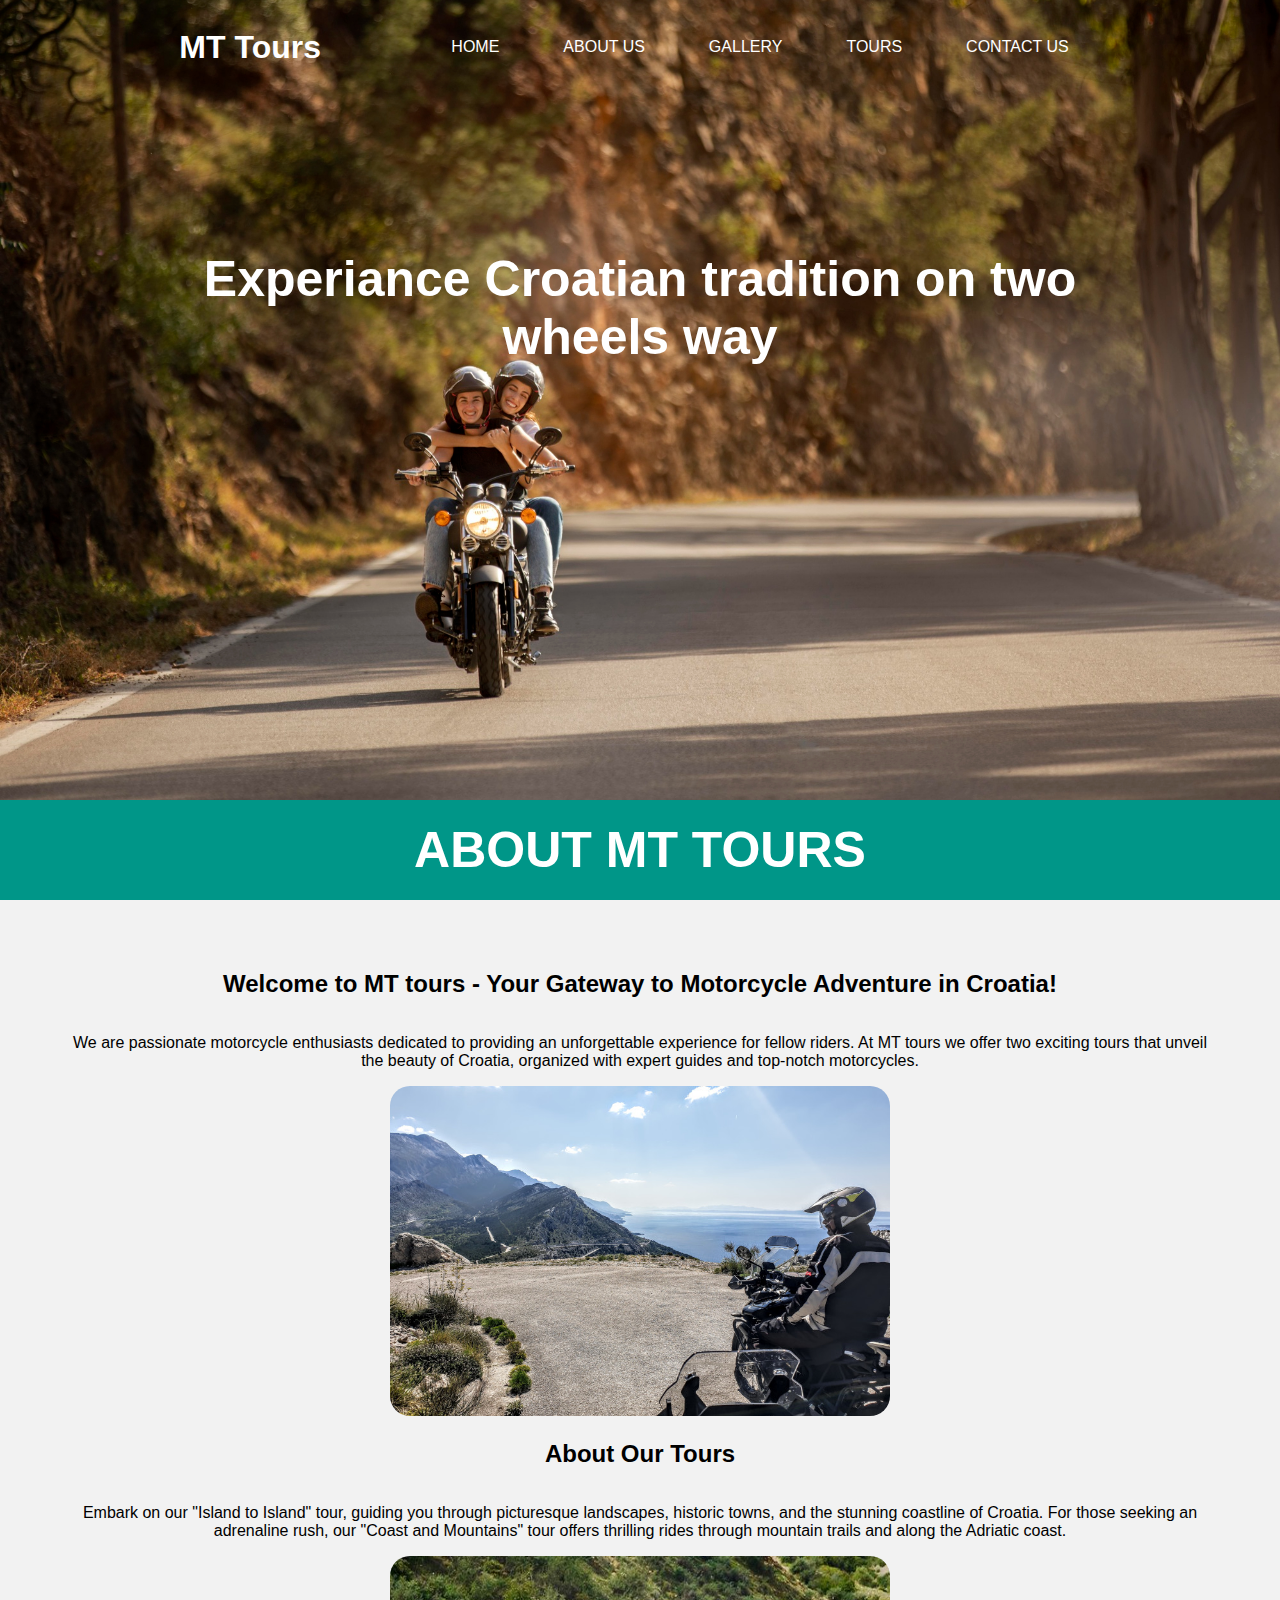
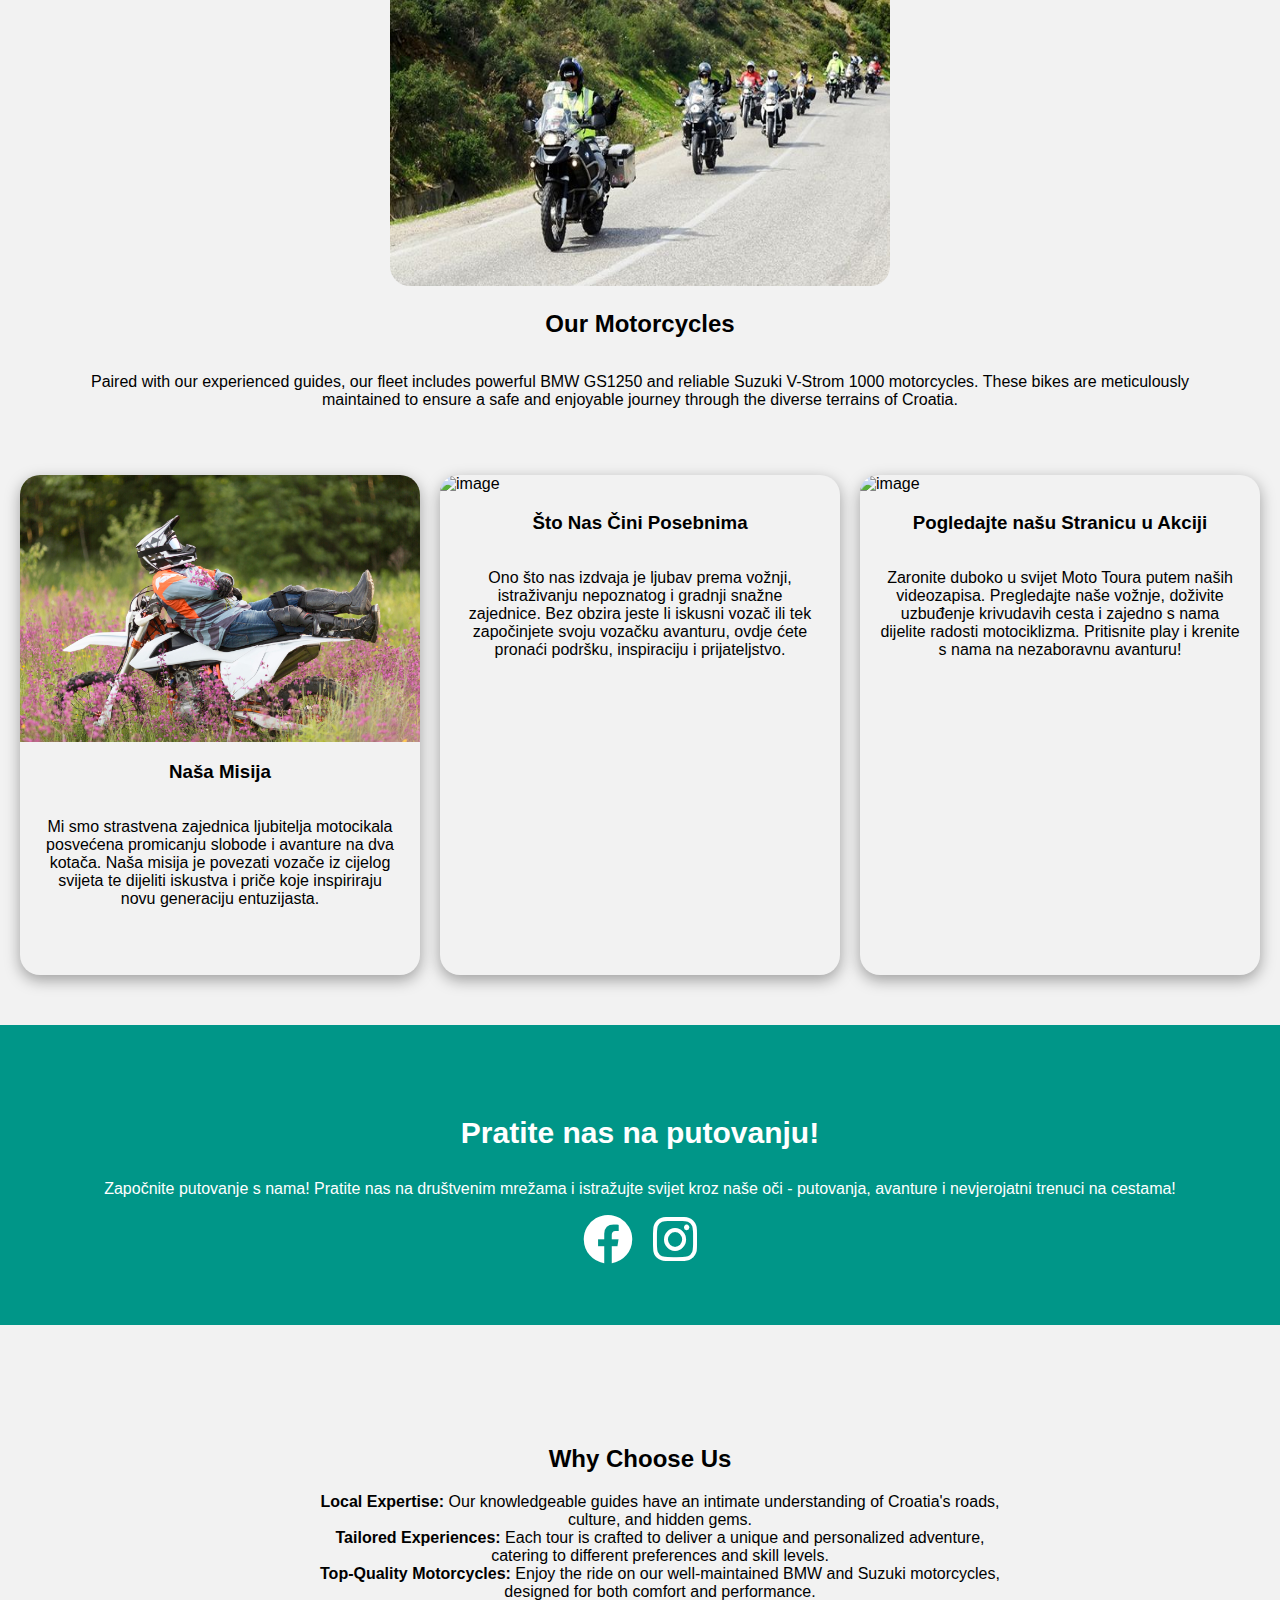
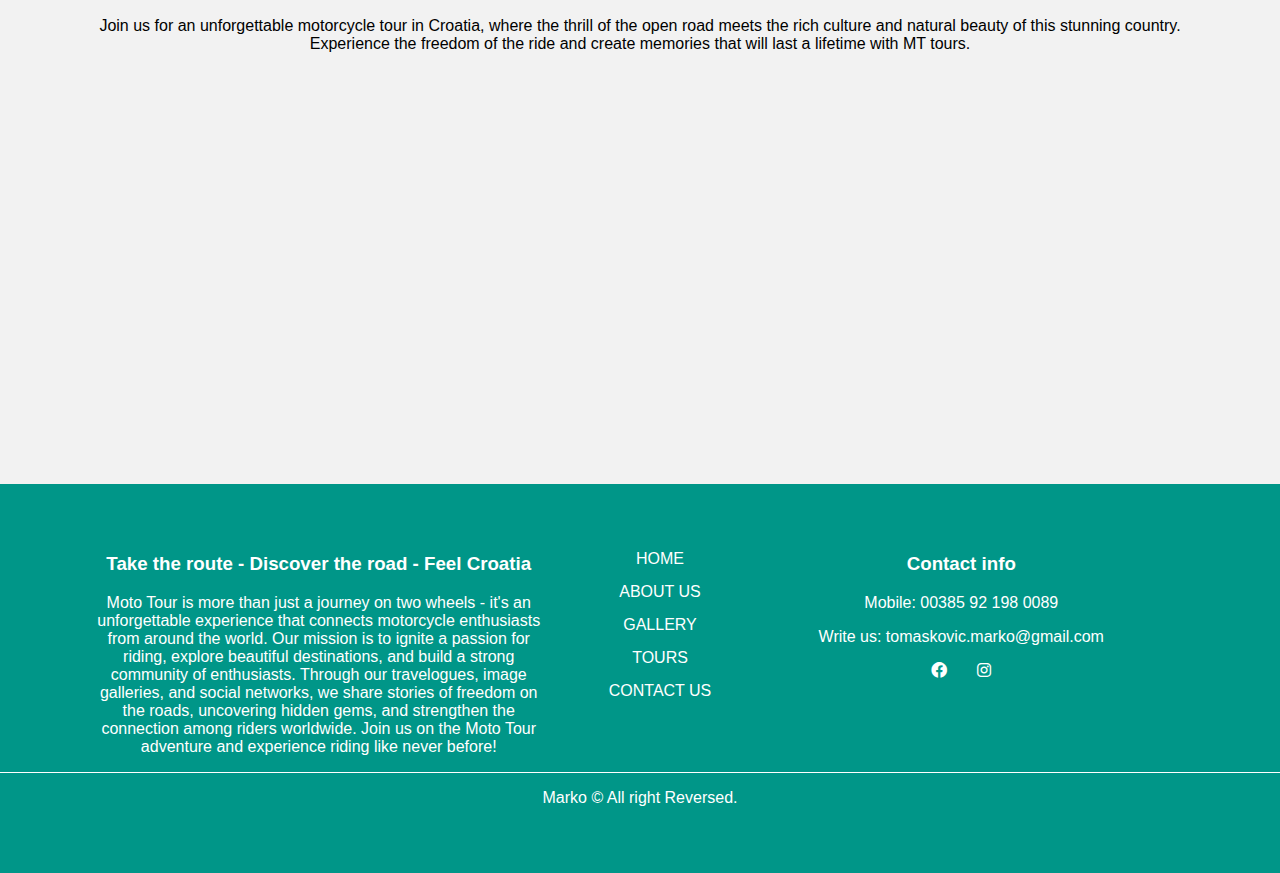
==== Moto-Project/aboutus.html @ 6cab7b77 "main" ====
<!DOCTYPE html>
<html lang="en">
  <head>
    <meta charset="UTF-8" />
    <meta name="viewport" content="width=device-width, initial-scale=1.0" />
    <link
      rel="stylesheet"
      href="https://cdnjs.cloudflare.com/ajax/libs/font-awesome/6.0.0/css/all.min.css"
    />
    <link rel="stylesheet" href="./styles/style.css" />
    <link rel="stylesheet" href="./styles/aboutus.css" />
    <title>MOTO BALKAN TOURS</title>
    <link rel="icon" href="assets/favicon_moto.png" type="image/x-icon" />
  </head>

  <body>
    <div class="header-container">
      <header>
        <div class="header-nav">
          <div class="logo">
            <a href="index.html">
              <h1>MT Tours</h1>
            </a>
          </div>

          <!-- Desktop nav -->
          <div class="desktop-menu">
            <nav>
              <ul class="desktop-nav">
                <li><a href="index.html">HOME</a></li>
                <li><a href="aboutus.html">ABOUT US</a></li>
                <li><a href="gallery.html">GALLERY</a></li>
                <li><a href="news.html">TOURS</a></li>
                <li><a href="contact.html">CONTACT US</a></li>
              </ul>
            </nav>
          </div>

          <!-- Icon for opening and closing the menu -->
          <div class="menu-toggle">
            <i class="fa-solid fa-bars" id="open" onclick="toggleMenu()"></i>
            <i
              class="fas fa-times close-icon"
              id="close"
              onclick="toggleMenu()"
            ></i>
          </div>

          <!-- Mobile nav -->
          <div class="mobile-menu">
            <nav>
              <ul class="mobile-nav">
                <li>
                  <a href="index.html" style="animation-delay: 0.2s">HOME</a>
                </li>
                <li>
                  <a href="aboutus.html" style="animation-delay: 0.2s"
                    >ABOUT US</a
                  >
                </li>
                <li>
                  <a href="gallery.html" style="animation-delay: 0.2s"
                    >GALLERY</a
                  >
                </li>
                <li>
                  <a href="news.html" style="animation-delay: 0.2s">NEWS</a>
                </li>
                <li>
                  <a href="contact.html" style="animation-delay: 0.2s"
                    >CONTACT US</a
                  >
                </li>
              </ul>
            </nav>
          </div>
        </div>
      </header>

      <div class="header-title">
        <h1>Experiance Croatian tradition on two wheels way</h1>
      </div>
    </div>
    <!-- About Us title -->
    <div class="aboutus-title">
      <h1>ABOUT MT TOURS</h1>
    </div>

    <div class="aboutus-text">
      <h2>
        Welcome to MT tours - Your Gateway to Motorcycle Adventure in Croatia!
      </h2>
      <p>
        We are passionate motorcycle enthusiasts dedicated to providing an
        unforgettable experience for fellow riders. At MT tours we offer two
        exciting tours that unveil the beauty of Croatia, organized with expert
        guides and top-notch motorcycles.
      </p>
      <div class="top-image">
        <img src="./assets/aboutus-image1.jpg" alt="">
      </div>
      
      <h2>About Our Tours</h2>
      <p>
        Embark on our "Island to Island" tour, guiding you through picturesque
        landscapes, historic towns, and the stunning coastline of Croatia. For
        those seeking an adrenaline rush, our "Coast and Mountains" tour offers
        thrilling rides through mountain trails and along the Adriatic coast.
      </p>
      <div class="top-image">
        <img src="./assets/aboutus-image2.jpg" alt="">
      </div>
      <h2>Our Motorcycles</h2>
      <p>
        Paired with our experienced guides, our fleet includes powerful BMW
        GS1250 and reliable Suzuki V-Strom 1000 motorcycles. These bikes are
        meticulously maintained to ensure a safe and enjoyable journey through
        the diverse terrains of Croatia.
      </p>
    </div>

    <div class="section-contain">
      <!-- Section one -->
      <section class="section-one_aboutus">
        <img src="./assets/image1.jpg" alt="image" />

        <h3>Naša Misija</h3>
        <p>
          Mi smo strastvena zajednica ljubitelja motocikala posvećena promicanju
          slobode i avanture na dva kotača. Naša misija je povezati vozače iz
          cijelog svijeta te dijeliti iskustva i priče koje inspiriraju novu
          generaciju entuzijasta.
        </p>
      </section>

      <!-- Section two -->
      <section class="section-two_aboutus">
        <img src="./assets/image2.jpg" alt="image" />

        <h3>Što Nas Čini Posebnima</h3>
        <p>
          Ono što nas izdvaja je ljubav prema vožnji, istraživanju nepoznatog i
          gradnji snažne zajednice. Bez obzira jeste li iskusni vozač ili tek
          započinjete svoju vozačku avanturu, ovdje ćete pronaći podršku,
          inspiraciju i prijateljstvo.
        </p>
      </section>

      <!-- Section three -->
      <section class="section-three_aboutus">
        <img src="./assets/image3.jpg" alt="image" />

        <h3>Pogledajte našu Stranicu u Akciji</h3>
        <p>
          Zaronite duboko u svijet Moto Toura putem naših videozapisa.
          Pregledajte naše vožnje, doživite uzbuđenje krivudavih cesta i zajedno
          s nama dijelite radosti motociklizma. Pritisnite play i krenite s nama
          na nezaboravnu avanturu!
        </p>
      </section>
    </div>

    <section>
      <div class="middle-section_main">
        <div class="middle-title">
          <h3>Pratite nas na putovanju!</h3>
          <p>
            Započnite putovanje s nama! Pratite nas na društvenim mrežama i
            istražujte svijet kroz naše oči - putovanja, avanture i nevjerojatni
            trenuci na cestama!
          </p>
        </div>

        <div class="section-social_icons">
          <a href="https://www.facebook.com" target="_blank"
            ><i class="fa-brands fa-facebook"></i
          ></a>
          <a href="https://www.instagram.com" target="_blank"
            ><i class="fa-brands fa-instagram"></i
          ></a>
        </div>
      </div>
    </section>

    <div class="why-choose_us">
      <h2>Why Choose Us</h2>
      <ul>
        <li>
          <strong>Local Expertise:</strong> Our knowledgeable guides have an
          intimate understanding of Croatia's roads, culture, and hidden gems.
        </li>
        <li>
          <strong>Tailored Experiences:</strong> Each tour is crafted to deliver
          a unique and personalized adventure, catering to different preferences
          and skill levels.
        </li>
        <li>
          <strong>Top-Quality Motorcycles:</strong> Enjoy the ride on our
          well-maintained BMW and Suzuki motorcycles, designed for both comfort
          and performance.
        </li>
      </ul>
      <p>
        Join us for an unforgettable motorcycle tour in Croatia, where the
        thrill of the open road meets the rich culture and natural beauty of
        this stunning country. Experience the freedom of the ride and create
        memories that will last a lifetime with MT tours.
      </p>
    </div>

    <section class="video-section">
      <iframe
        width="560"
        height="315"
        src="https://www.youtube.com/embed/ASE-7cNnaGY"
        frameborder="0"
        allowfullscreen
      ></iframe>
    </section>

    <!-- Footer -->
    <footer class="footer-container">
      <div class="description-container">
        <div class="footer-description">
          <h3>Take the route - Discover the road - Feel Croatia</h3>
          <p>
            Moto Tour is more than just a journey on two wheels - it's an
            unforgettable experience that connects motorcycle enthusiasts from
            around the world. Our mission is to ignite a passion for riding,
            explore beautiful destinations, and build a strong community of
            enthusiasts. Through our travelogues, image galleries, and social
            networks, we share stories of freedom on the roads, uncovering
            hidden gems, and strengthen the connection among riders worldwide.
            Join us on the Moto Tour adventure and experience riding like never
            before!
          </p>
        </div>
        <div class="page-link">
          <ul>
            <li><a href="index.html">HOME</a></li>
            <li><a href="aboutus.html">ABOUT US</a></li>
            <li><a href="gallery.html">GALLERY</a></li>
            <li><a href="news.html">TOURS</a></li>
            <li><a href="contact.html">CONTACT US</a></li>
          </ul>
        </div>

        <div class="contact-info">
          <h3>Contact info</h3>
          <p>Mobile: 00385 92 198 0089</p>
          <p>
            Write us:
            <a href="mailto:tomaskovic.marko@gmail.com"
              >tomaskovic.marko@gmail.com</a
            >
          </p>
          <div class="social-icons">
            <a href="https://www.facebook.com" target="_blank"
              ><i class="fa-brands fa-facebook"></i
            ></a>
            <a href="https://www.instagram.com" target="_blank"
              ><i class="fa-brands fa-instagram"></i
            ></a>
          </div>
        </div>
      </div>
      <div lass="reversed">
        <p class="reversed">Marko &copy All right Reversed.</p>
      </div>
    </footer>

    <script src="script.js"></script>
  </body>
</html>
---- Moto-Project/styles/style.css ----
body,
html {
  font-family: Arial, sans-serif;
  margin: 0;
  padding: 0;
  background-color: #f2f2f2;
}

.header-container {
  position: relative;
  width: 100%;
  max-width: 1920px;
  margin: 0 auto;
  height: 800px;
  overflow: hidden;
  background-image: url(../assets/header-image.jpg);
  background-size: cover;
  background-repeat: no-repeat;
  background-position: center center;
}

.header-background {
  position: absolute;
  top: 0;
  left: 0;
  width: 100%;
  height: 100%;
  overflow: hidden;
  /* z-index: -1; */
}

header video {
  width: 100%;
  height: 100%;
  object-fit: cover;
}

.header-title {
    display: flex;
    flex-direction: column;
    justify-content: center;
    width: 100%;
    max-width: 1000px;
    margin: 0 auto;
    text-align: center;
    color: white;
    z-index: 1;
}

.header-title h1{
    color: white;
    font-size: 50px;
    z-index: 1;
}
.header-title p{
    color: white;
    font-size: 26px;
    z-index: 1;
}

.header-nav {
  display: flex;
  justify-content: space-between;
  
  color: white;
  display: flex;
  justify-content: center;
  padding: 0.5em;
  z-index: 9999;
}

.logo {
  width: 200px;
  height: 200px;
  z-index: 9999;
}
.logo h1 {
    font-weight: bold;
    color: white;
}
.logo a {
text-decoration: none;
}
.desktop-menu{
  z-index: 9999;
}
.desktop-menu nav ul,
.mobile-nav ul {
  list-style: none;
  z-index: 999999;
}

.desktop-nav{
    display: flex;
    margin-top: 30px;
    z-index: 99999;
}

.desktop-nav a {
  color: white;
  text-decoration: none;
  padding: 0.5em 1em;
  margin: 0 1em;
  border-radius: 5px;
  transition: background-color 0.3s;
  z-index: 9999;
}

.desktop-nav a:hover {
  background-color: #009688;
}

/* Mobile menu style */
.mobile-menu {
    display: none;
    position: fixed;
    top: 0;
    left: 0;
    width: 250px;
    height: 100%;
    background-color: #009688;
    color: white;
    translate: -100% 0;
    transition: translate 0.375s cubic-bezier(0.175, 0.885, 0.32, 1);
    z-index: 99999;
  }

  body.open .mobile-menu {
    opacity: 1;
    visibility: visible;
    translate: 0;
    animation: menu-in 0.375s;
  }

  @keyframes menu-in {
    0% {
      clip-path: ellipse(60% 60% at 0% 50%);
    }
    100% {
      clip-path: ellipse(120% 120% at 0% 50%);
    }
  }

  .mobile-nav {
    display: none;
    list-style: none;
    padding: 80px 0 0 20px;
  }

  .mobile-nav a {
    text-decoration: none;
    color: white;
    padding: 15px;
    display: block;
  }

  .fa-bars, .close-icon{
    display: none;
    position: absolute;
    left: 40px;
    top: 40px;
    cursor: pointer;
    z-index: 999999;
  }
  .title-container {
    display: flex;
    flex-direction: column;
    justify-content: center;
    align-items: center;
    margin: 0 auto;
    width: 100%;
    max-width: 1920px;
    padding: 50px 0;
    background-color: #009688;
  }

  .title-container h1{
    width: 100%;
    max-width: 700px;
    font-size: 40px;
    color: white;
    margin: 0;
    text-align: center;
  }

  .title-container p{
    font-size: 30px;
    color: white;
  }


  /* first section */
  .first-section {
    display: flex;
    justify-content: center;
    flex-wrap: wrap;  
    gap: 50px;
    width: 100%;
    max-width: 1200px;
    margin: 0 auto;
    padding-top: 50px;
    color: #3d3d3d;
  }
  
  .section-text {
    display: flex;
    flex-direction: column;
    justify-content: center;
    align-items: center;
    width: 100%;
    max-width: 500px;
    flex: 1 1 100%;
  }
  
  .section-image {
    width: 100%;
    max-width: 600px;
    flex: 1 1 100%; 
  }
  .section-image img{
    width: 100%;
    max-width: 600px; 
  }
  
  /* Second section */
  .second-section {
    display: flex;
    justify-content: center;
    flex-wrap: wrap;  
    gap: 50px;
    width: 100%;
    max-width: 1200px;
    margin: 0 auto;
    padding-top: 50px;
    color: #3d3d3d;
  }

  /* Third section */
  .third-section {
    display: flex;
    justify-content: center;
    flex-wrap: wrap;  
    gap: 50px;
    width: 100%;
    max-width: 1200px;
    margin: 0 auto;
    padding: 50px 0;
    color: #3d3d3d;
  }

/* Footer */

.footer-container{
    width: 100%;
    max-width: 1920px;
    margin: 0 auto;
    display: flex;
    flex-direction: column;
    justify-content: center;
    align-items: center;
    background-color: #009688;
    color: white;
    padding: 50px 0;
}

.description-container{
    width: 100%;
    max-width: 1400px;
    display: flex;
    justify-content: center;
    margin: 0 auto;
    border-bottom: 1px solid white;
}
.footer-description{
    width: 100%;
    max-width: 500px;
}

.page-link ul{
    display: flex;
    flex-direction: column;
    flex-wrap: wrap;
    justify-content: center;
    align-items: center;
    gap: 15px;
}
.page-link li {
    list-style: none;
    
}
.page-link a{
    color: white;
    text-decoration: none;
}
.contact-info{
    width: 100%;
    max-width: 500px;
    text-align: center;
}
.contact-info a{
    color: white;
    text-decoration: none;
}
.social-icons{
    display: flex;
    justify-content: center;
    gap: 30px;
    margin: 0 auto;
}


  @media only screen and (max-width: 768px) {
    
    .header-title h1{
        color: white;
        font-size: 34px;
    }

    .desktop-menu {
      display: none;
    }
  
    .mobile-menu {
      display: block;
    }

    .menu-toggle .fa-bars{
        display: block;
        cursor: pointer;
      }
      .menu-toggle .close-icon{
        display: none;
      }
      .mobile-nav{
        display: flex;
        flex-direction: column;
      }

      .description-container {
        text-align: center; 
        flex-direction: column;
      }


    .contact-info,
    .footer-description,
    .page-link a,
    .contact-info a {
        max-width: 100%; 
    }
  }
---- Moto-Project/styles/aboutus.css ----
.section-contain {
  display: flex;
  flex-wrap: wrap;
  justify-content: center;
  gap: 20px;
  margin: 0 auto;
  width: 100%;
  max-width: 1600px;
  padding: 50px 0;
}

.section-one_aboutus,
.section-two_aboutus,
.section-three_aboutus {
  display: flex;
  flex-direction: column;
  width: 400px;
  height: 500px;
  box-shadow: rgba(0, 0, 0, 0.35) 0px 5px 15px;
  border-radius: 20px;
  
}
.aboutus-title {
  width: 100%;
  max-width: 1920px;
  display: flex;
  justify-content: center;
  align-items: center;
  margin: 0 auto;
  background-color: #009688;
  height: 100px;
}

.aboutus-title h1 {
  font-size: 50px;
  color: white;
}

.aboutus-text,
.why-choose_us{
  width: 100%;
  max-width: 1200px;
  display: flex;
  flex-direction: column;
  justify-content: center;
  text-align: center;
  margin: 0 auto;
  padding-top: 50px;
}

.why-choose_us ul {
  width: 100%;
  max-width: 700px;
  display: flex;
  justify-content: center;
  flex-direction: column;
  margin: 0 auto;
  list-style: none;
}
.top-image img {
  width: 100%;
  max-width: 500px;
  height: 330px;
  border-radius: 20px;
}

img{ 
  width: 100%;
  max-width: 400px;
  border-radius: 20px 20px 0 0;
  padding: 0;
}

h3, p{ 
  text-align: center;
  padding: 0 20px;
}

.middle-section_main{
  display: flex;
  flex-direction: column;
  justify-content: center;
  align-items: center;
  width: 100%;
  max-width: 1920px;
  height: 300px;
  margin: 0 auto;
  background-color: #009688;
  margin-bottom: 50px;
}
.middle-title{
  color: white;
}
.middle-title h3 {
  font-size: 30px;
}
.section-social_icons {
  display: flex;
  justify-content: center;
  gap: 20px;
  margin: 0 auto;
}

.section-social_icons
.fa-brands {
  font-size: 50px;
}
a{
  color: white;
}

.video-section {
  display: flex;
  justify-content: center;
  margin: 0 auto;
  padding: 50px 0;
}

iframe{
  width: 100%;
  max-width: 500px;
  padding: 0 10px;
}
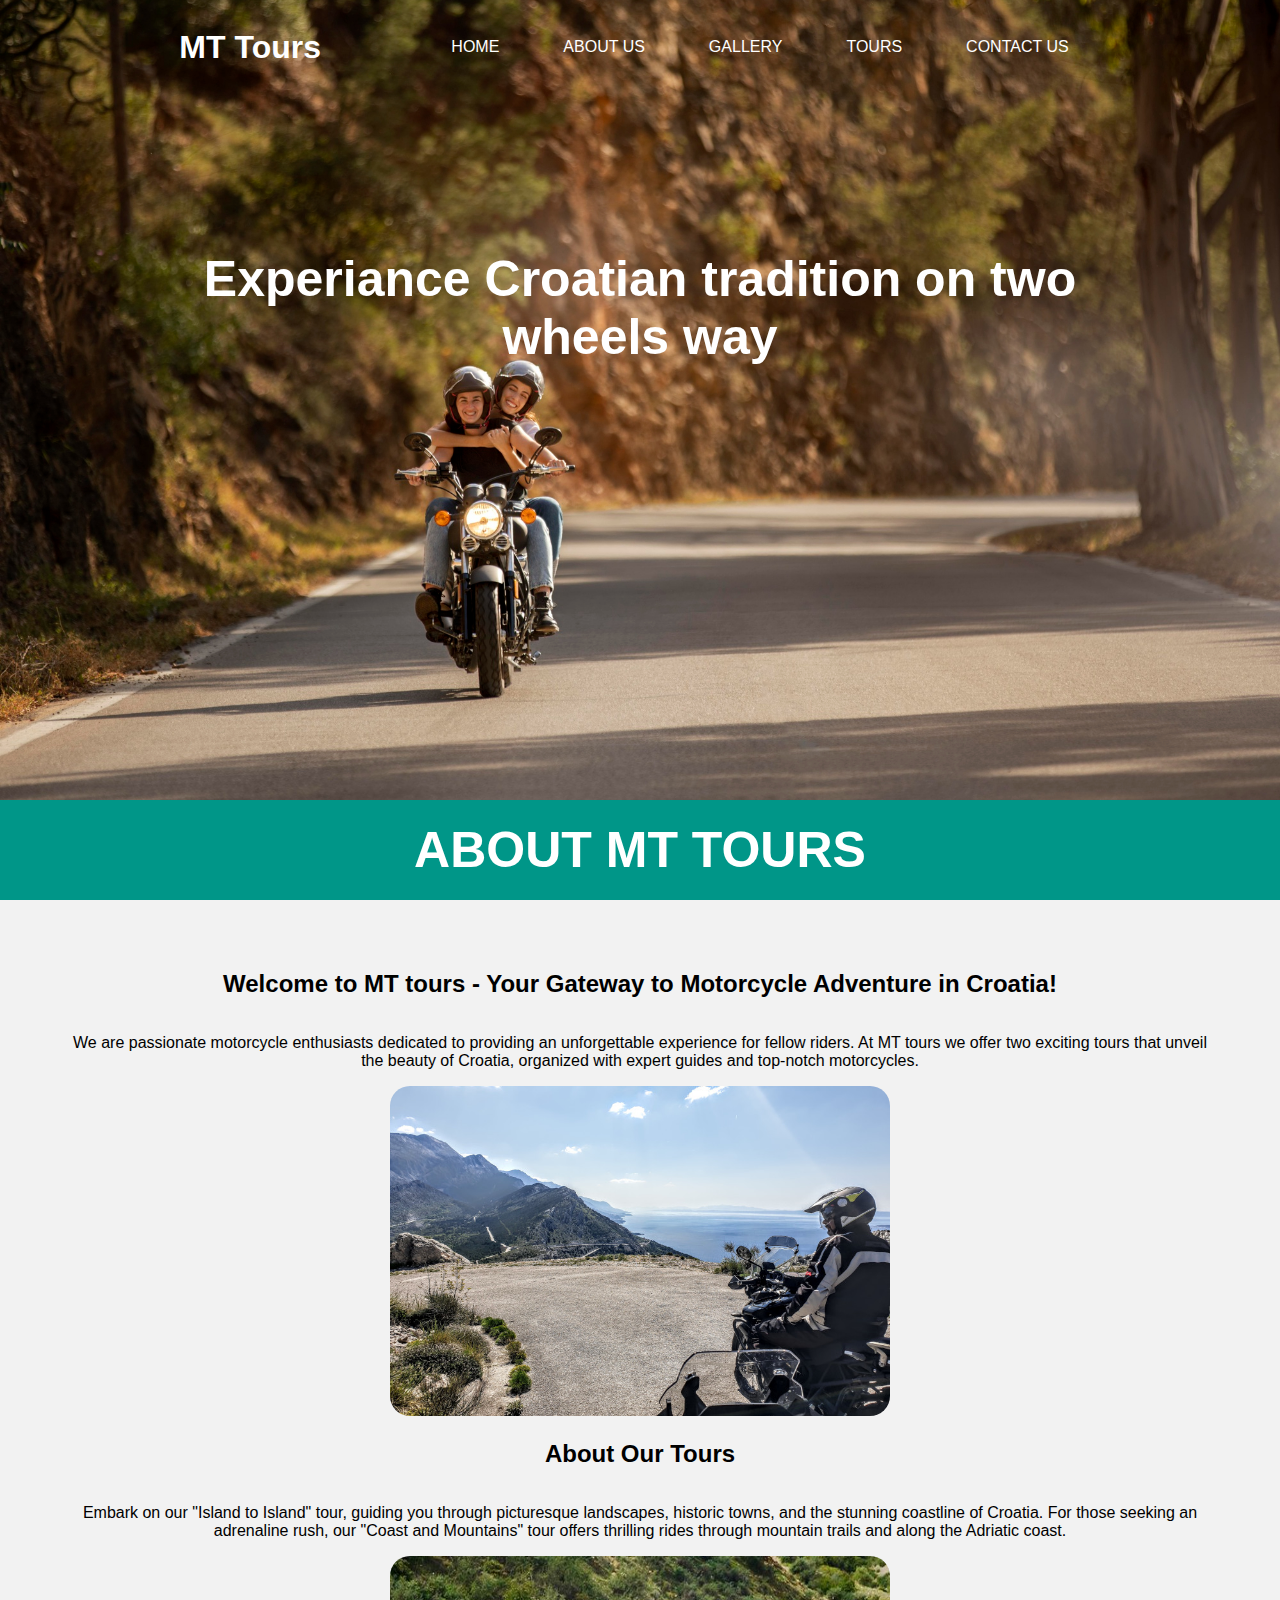
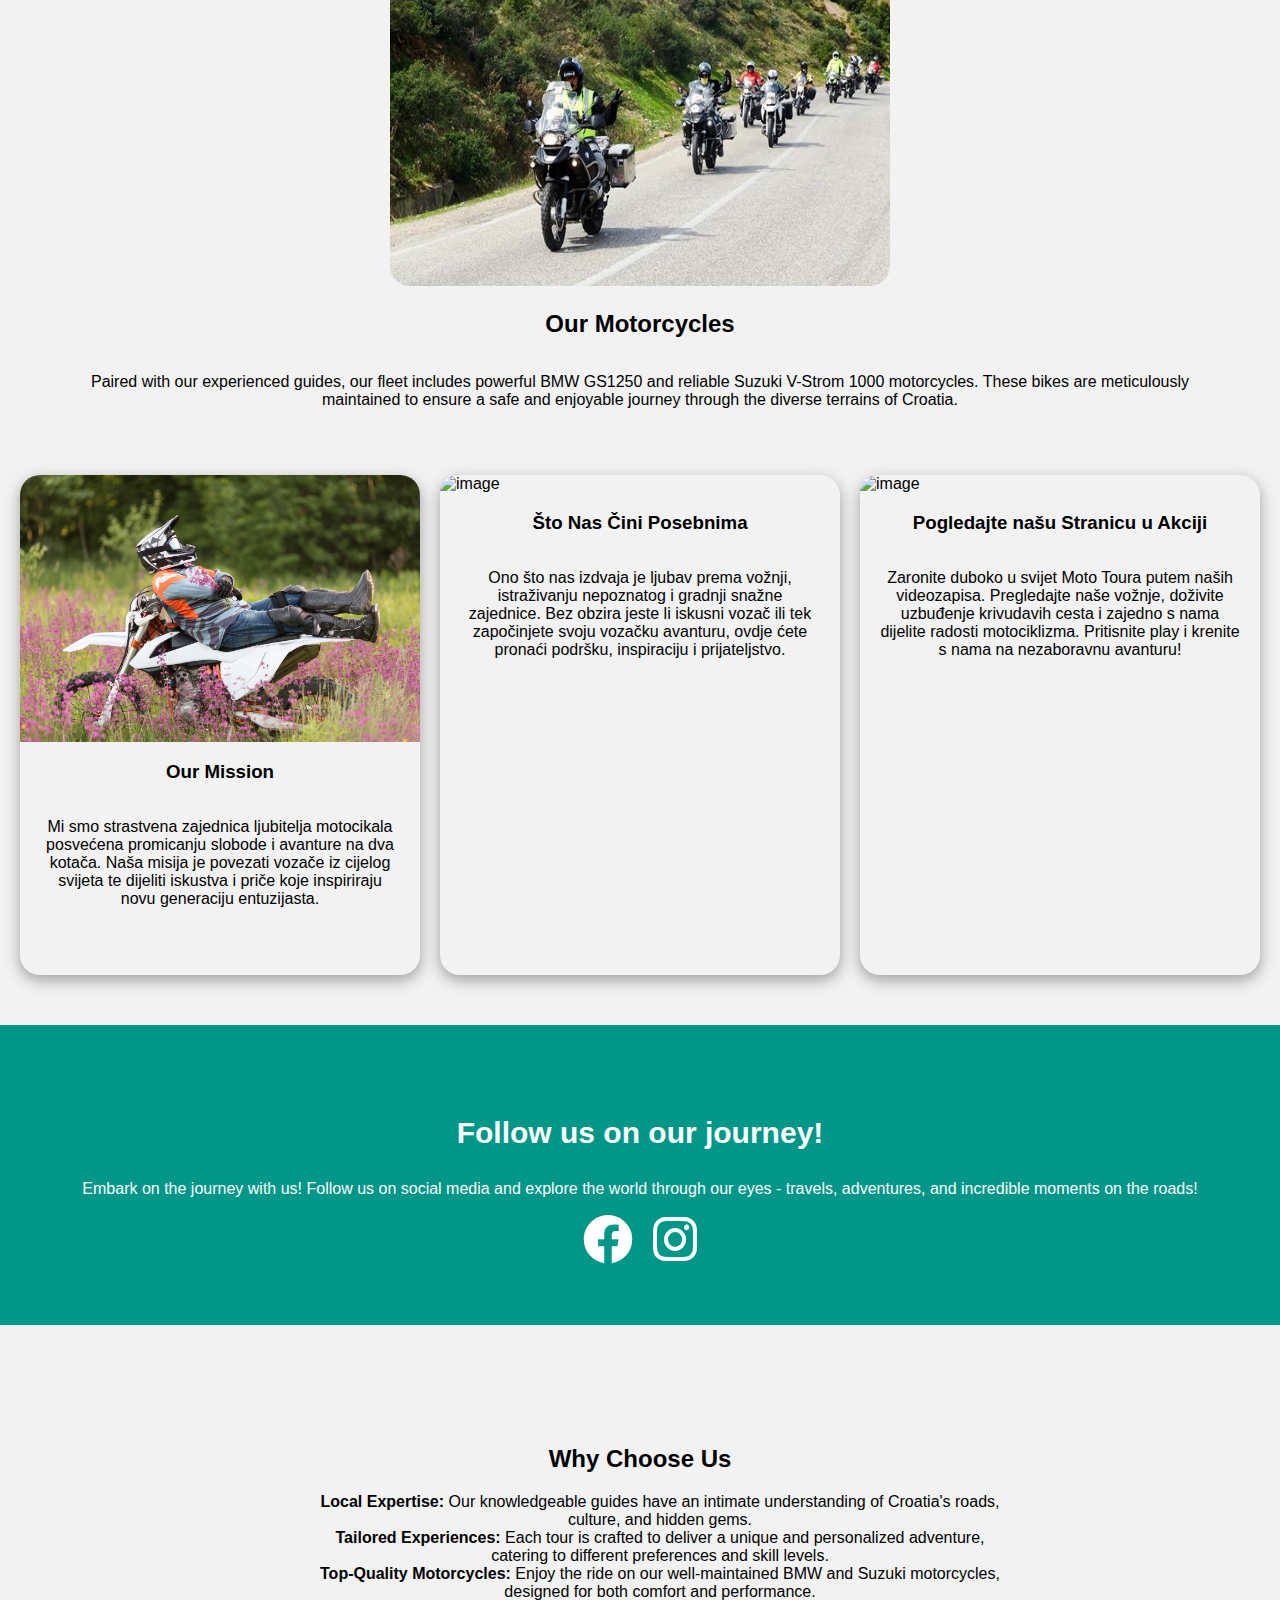
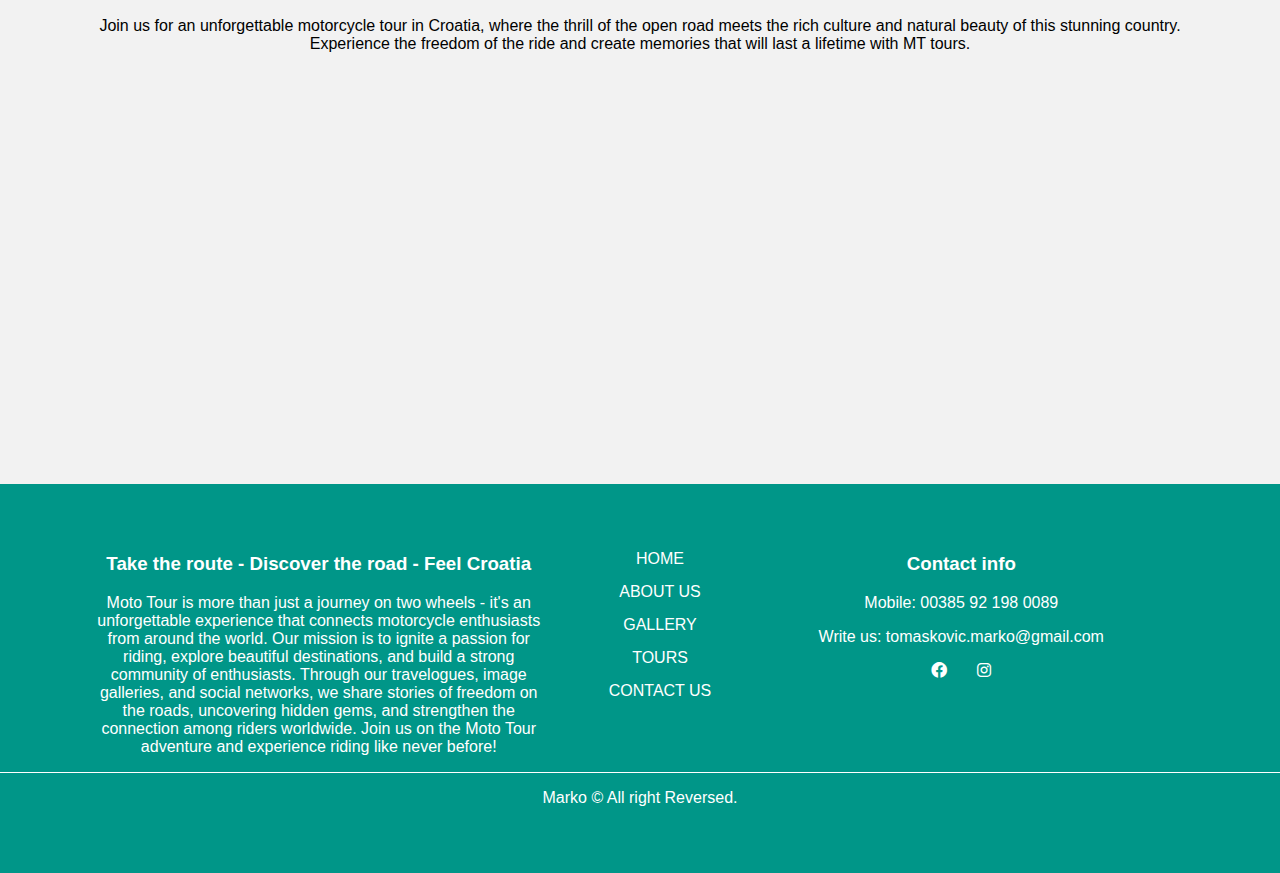
==== commit a1c8c550: "Update aboutus.html" ====
--- a/Moto-Project/aboutus.html
+++ b/Moto-Project/aboutus.html
@@ -97,9 +97,9 @@
         guides and top-notch motorcycles.
       </p>
       <div class="top-image">
-        <img src="./assets/aboutus-image1.jpg" alt="">
-      </div>
-      
+        <img src="./assets/aboutus-image1.jpg" alt="" />
+      </div>
+
       <h2>About Our Tours</h2>
       <p>
         Embark on our "Island to Island" tour, guiding you through picturesque
@@ -108,7 +108,7 @@
         thrilling rides through mountain trails and along the Adriatic coast.
       </p>
       <div class="top-image">
-        <img src="./assets/aboutus-image2.jpg" alt="">
+        <img src="./assets/aboutus-image2.jpg" alt="" />
       </div>
       <h2>Our Motorcycles</h2>
       <p>
@@ -124,7 +124,7 @@
       <section class="section-one_aboutus">
         <img src="./assets/image1.jpg" alt="image" />
 
-        <h3>Naša Misija</h3>
+        <h3>Our Mission</h3>
         <p>
           Mi smo strastvena zajednica ljubitelja motocikala posvećena promicanju
           slobode i avanture na dva kotača. Naša misija je povezati vozače iz
@@ -163,11 +163,11 @@
     <section>
       <div class="middle-section_main">
         <div class="middle-title">
-          <h3>Pratite nas na putovanju!</h3>
+          <h3>Follow us on our journey!</h3>
           <p>
-            Započnite putovanje s nama! Pratite nas na društvenim mrežama i
-            istražujte svijet kroz naše oči - putovanja, avanture i nevjerojatni
-            trenuci na cestama!
+            Embark on the journey with us! Follow us on social media and explore
+            the world through our eyes - travels, adventures, and incredible
+            moments on the roads!
           </p>
         </div>
 
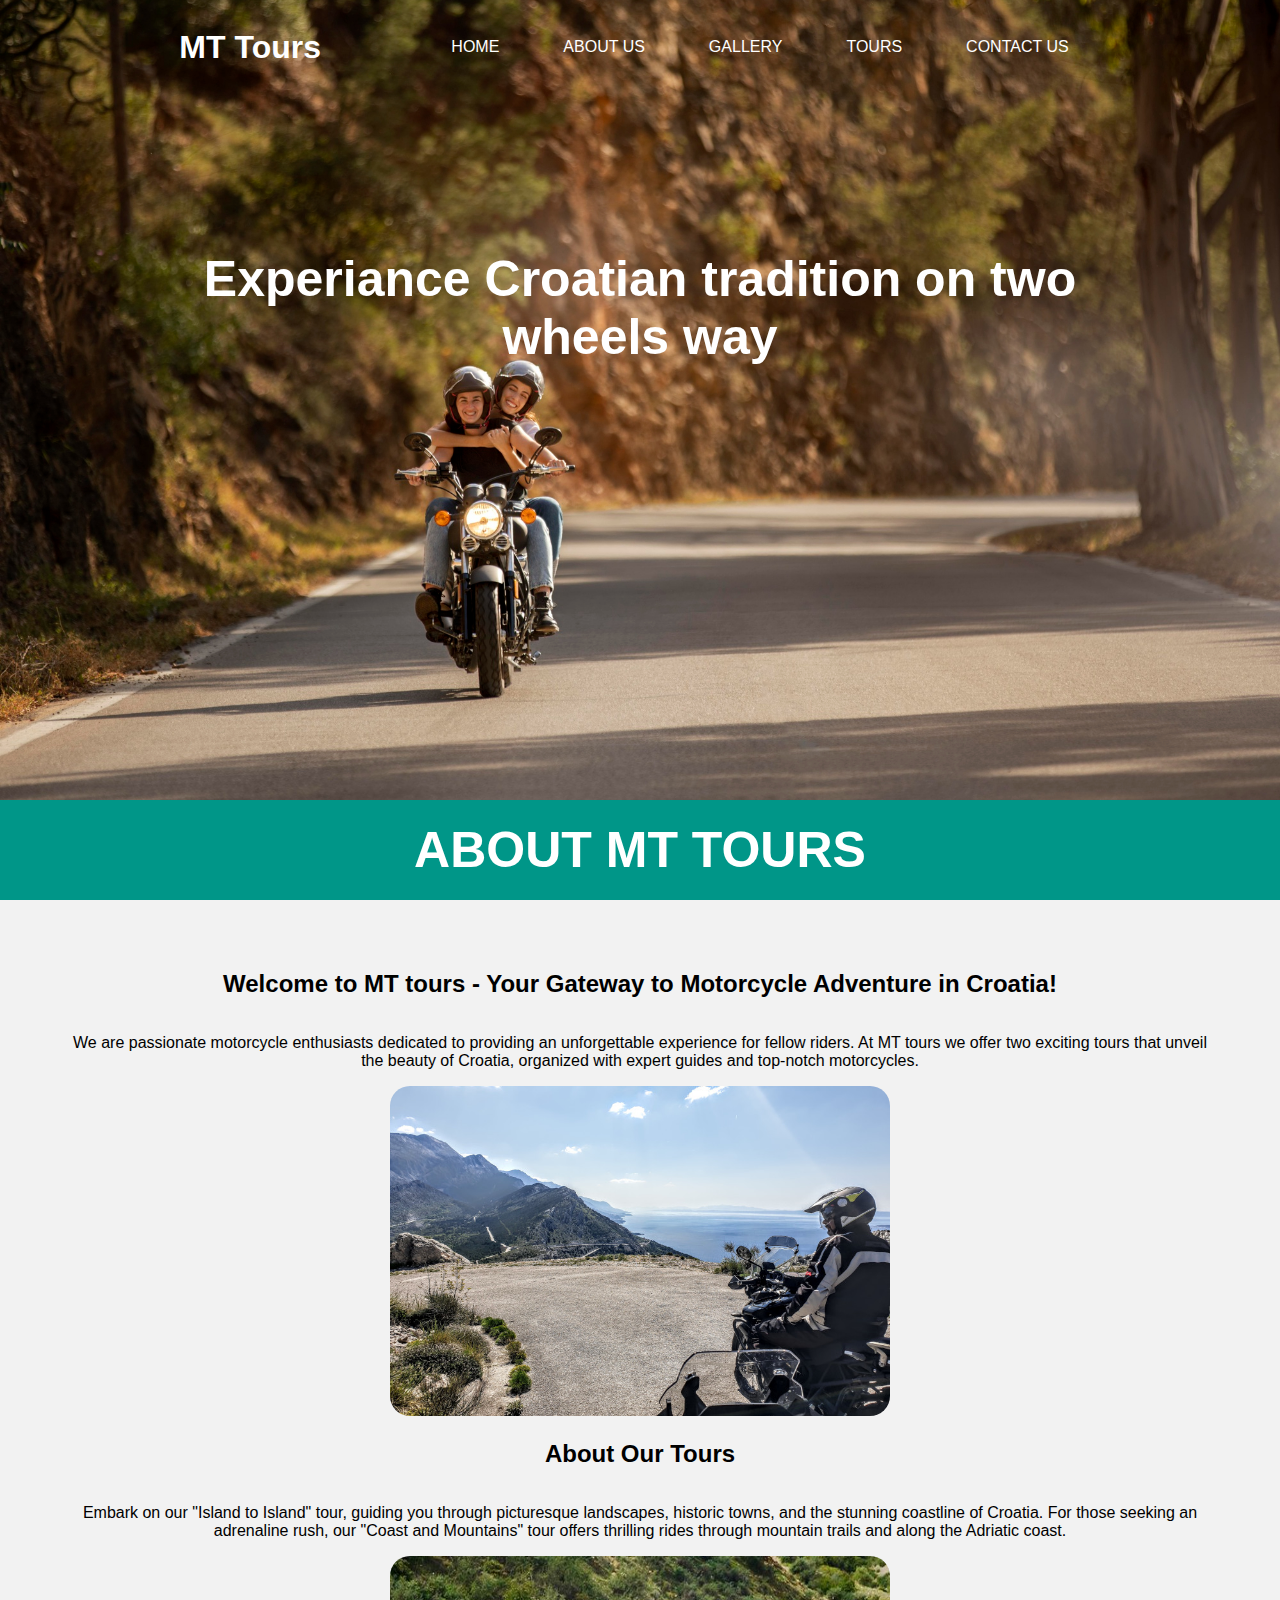
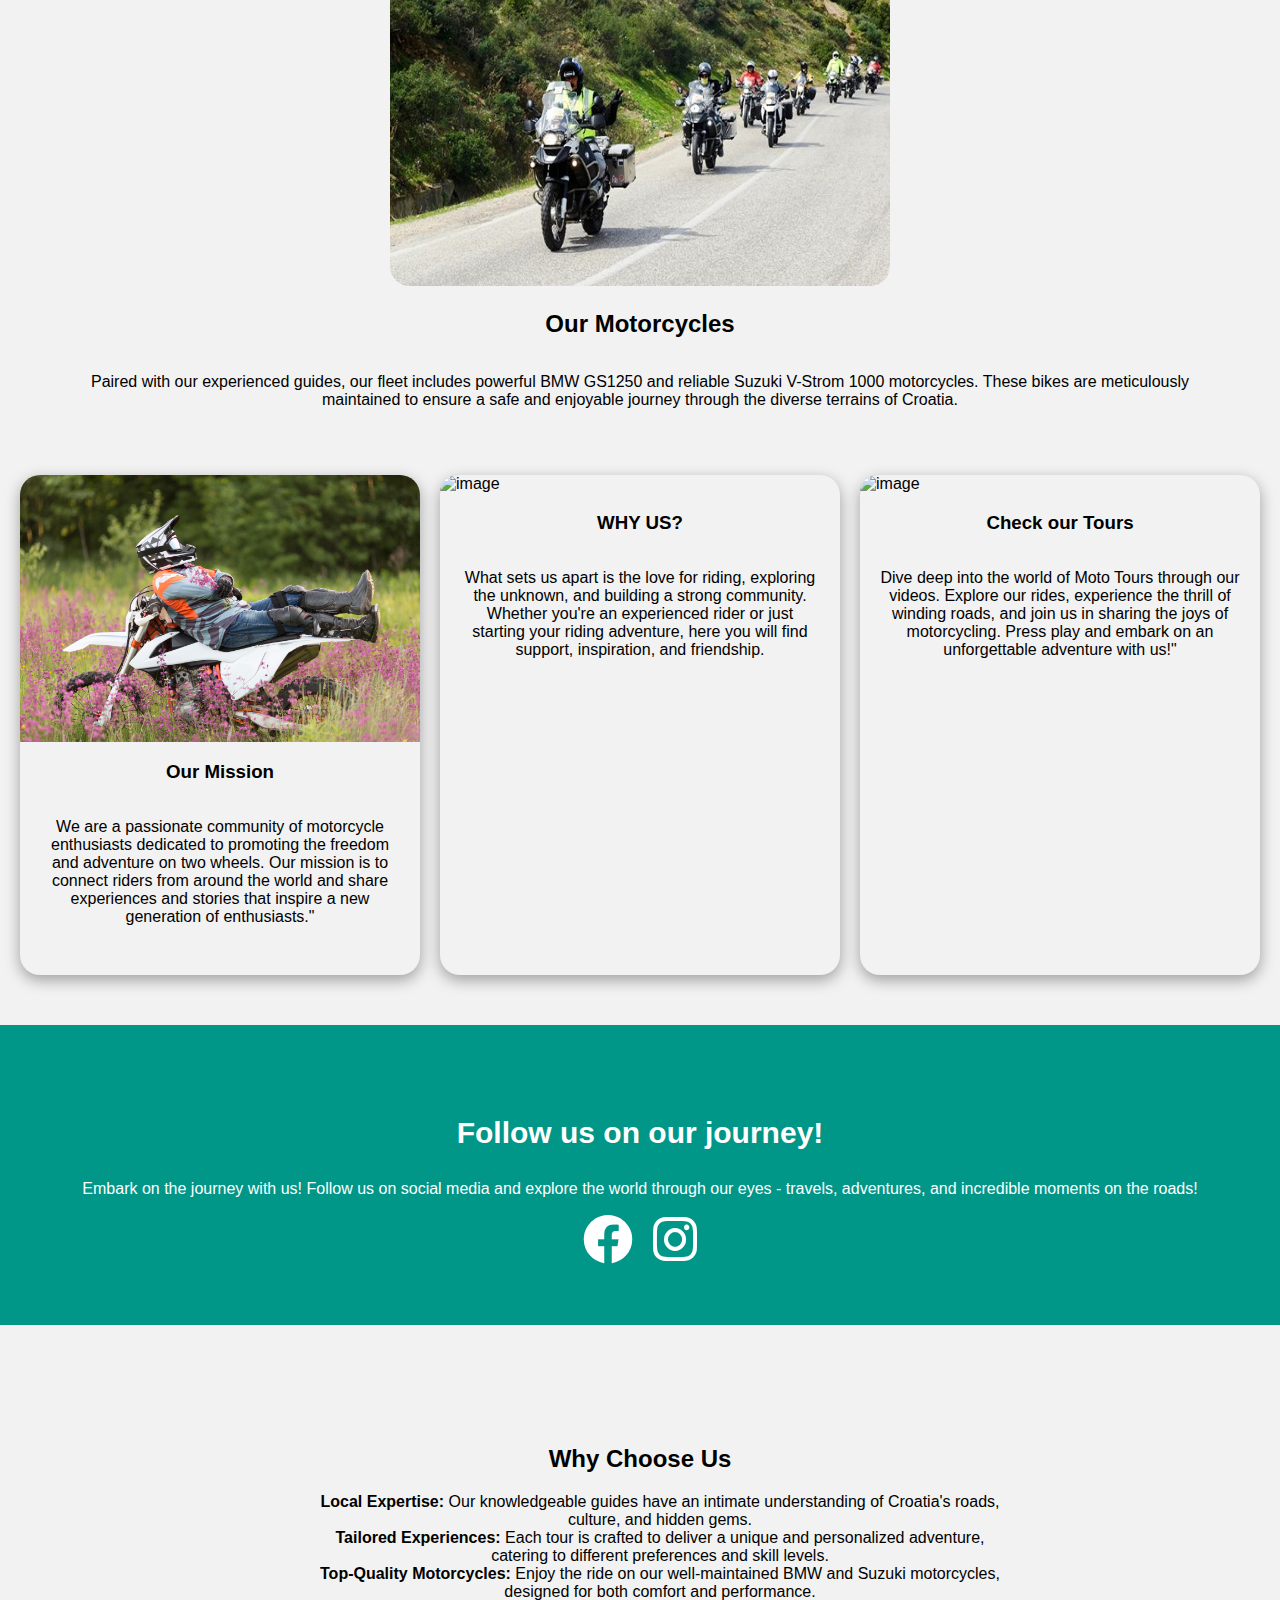
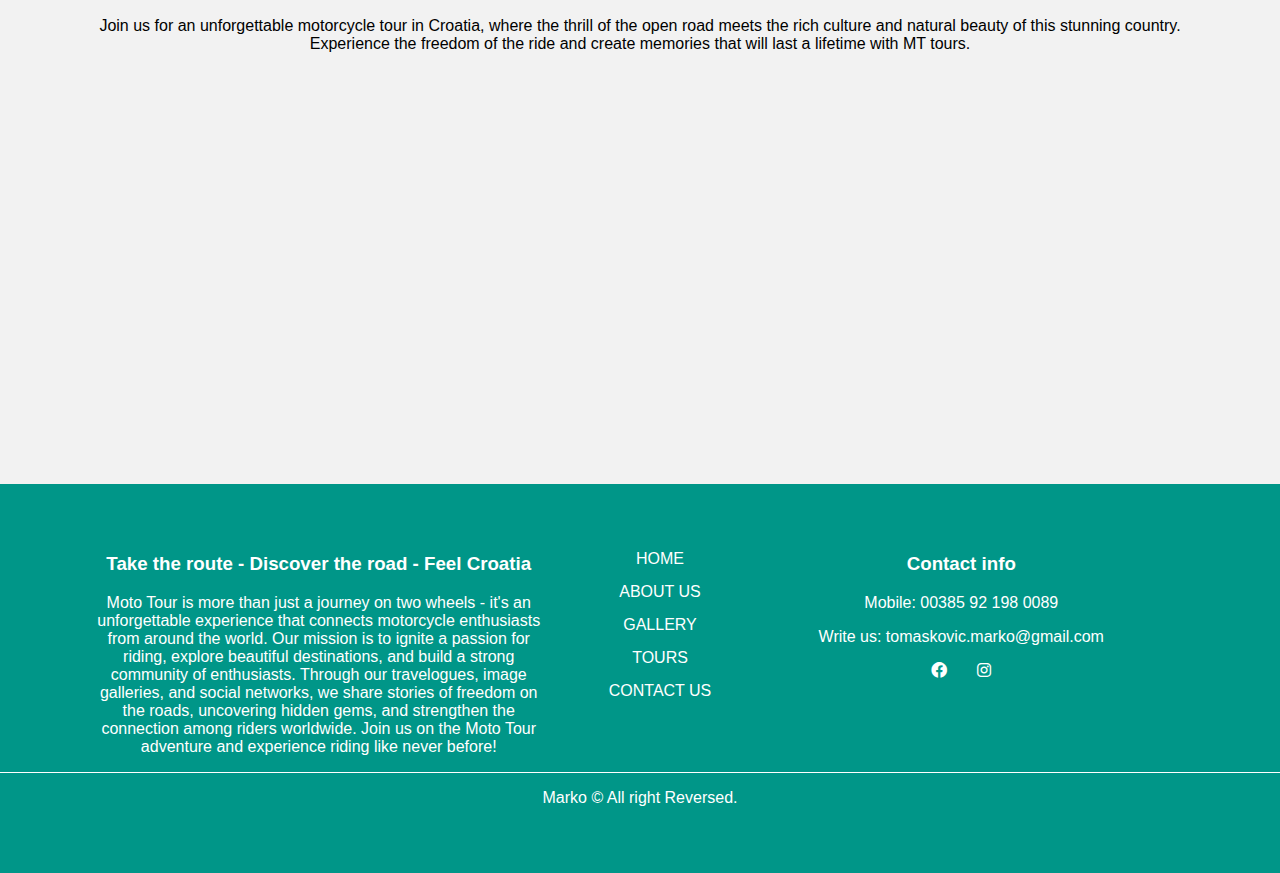
==== commit 1969e7f5: "zadnja verzija" ====
--- a/Moto-Project/aboutus.html
+++ b/Moto-Project/aboutus.html
@@ -126,10 +126,10 @@
 
         <h3>Our Mission</h3>
         <p>
-          Mi smo strastvena zajednica ljubitelja motocikala posvećena promicanju
-          slobode i avanture na dva kotača. Naša misija je povezati vozače iz
-          cijelog svijeta te dijeliti iskustva i priče koje inspiriraju novu
-          generaciju entuzijasta.
+          We are a passionate community of motorcycle enthusiasts dedicated to
+          promoting the freedom and adventure on two wheels. Our mission is to
+          connect riders from around the world and share experiences and stories
+          that inspire a new generation of enthusiasts."
         </p>
       </section>
 
@@ -137,12 +137,12 @@
       <section class="section-two_aboutus">
         <img src="./assets/image2.jpg" alt="image" />
 
-        <h3>Što Nas Čini Posebnima</h3>
+        <h3>WHY US?</h3>
         <p>
-          Ono što nas izdvaja je ljubav prema vožnji, istraživanju nepoznatog i
-          gradnji snažne zajednice. Bez obzira jeste li iskusni vozač ili tek
-          započinjete svoju vozačku avanturu, ovdje ćete pronaći podršku,
-          inspiraciju i prijateljstvo.
+          What sets us apart is the love for riding, exploring the unknown, and
+          building a strong community. Whether you're an experienced rider or
+          just starting your riding adventure, here you will find support,
+          inspiration, and friendship.
         </p>
       </section>
 
@@ -150,12 +150,12 @@
       <section class="section-three_aboutus">
         <img src="./assets/image3.jpg" alt="image" />
 
-        <h3>Pogledajte našu Stranicu u Akciji</h3>
+        <h3>Check our Tours</h3>
         <p>
-          Zaronite duboko u svijet Moto Toura putem naših videozapisa.
-          Pregledajte naše vožnje, doživite uzbuđenje krivudavih cesta i zajedno
-          s nama dijelite radosti motociklizma. Pritisnite play i krenite s nama
-          na nezaboravnu avanturu!
+          Dive deep into the world of Moto Tours through our videos. Explore
+          our rides, experience the thrill of winding roads, and join us in
+          sharing the joys of motorcycling. Press play and embark on an
+          unforgettable adventure with us!"
         </p>
       </section>
     </div>
